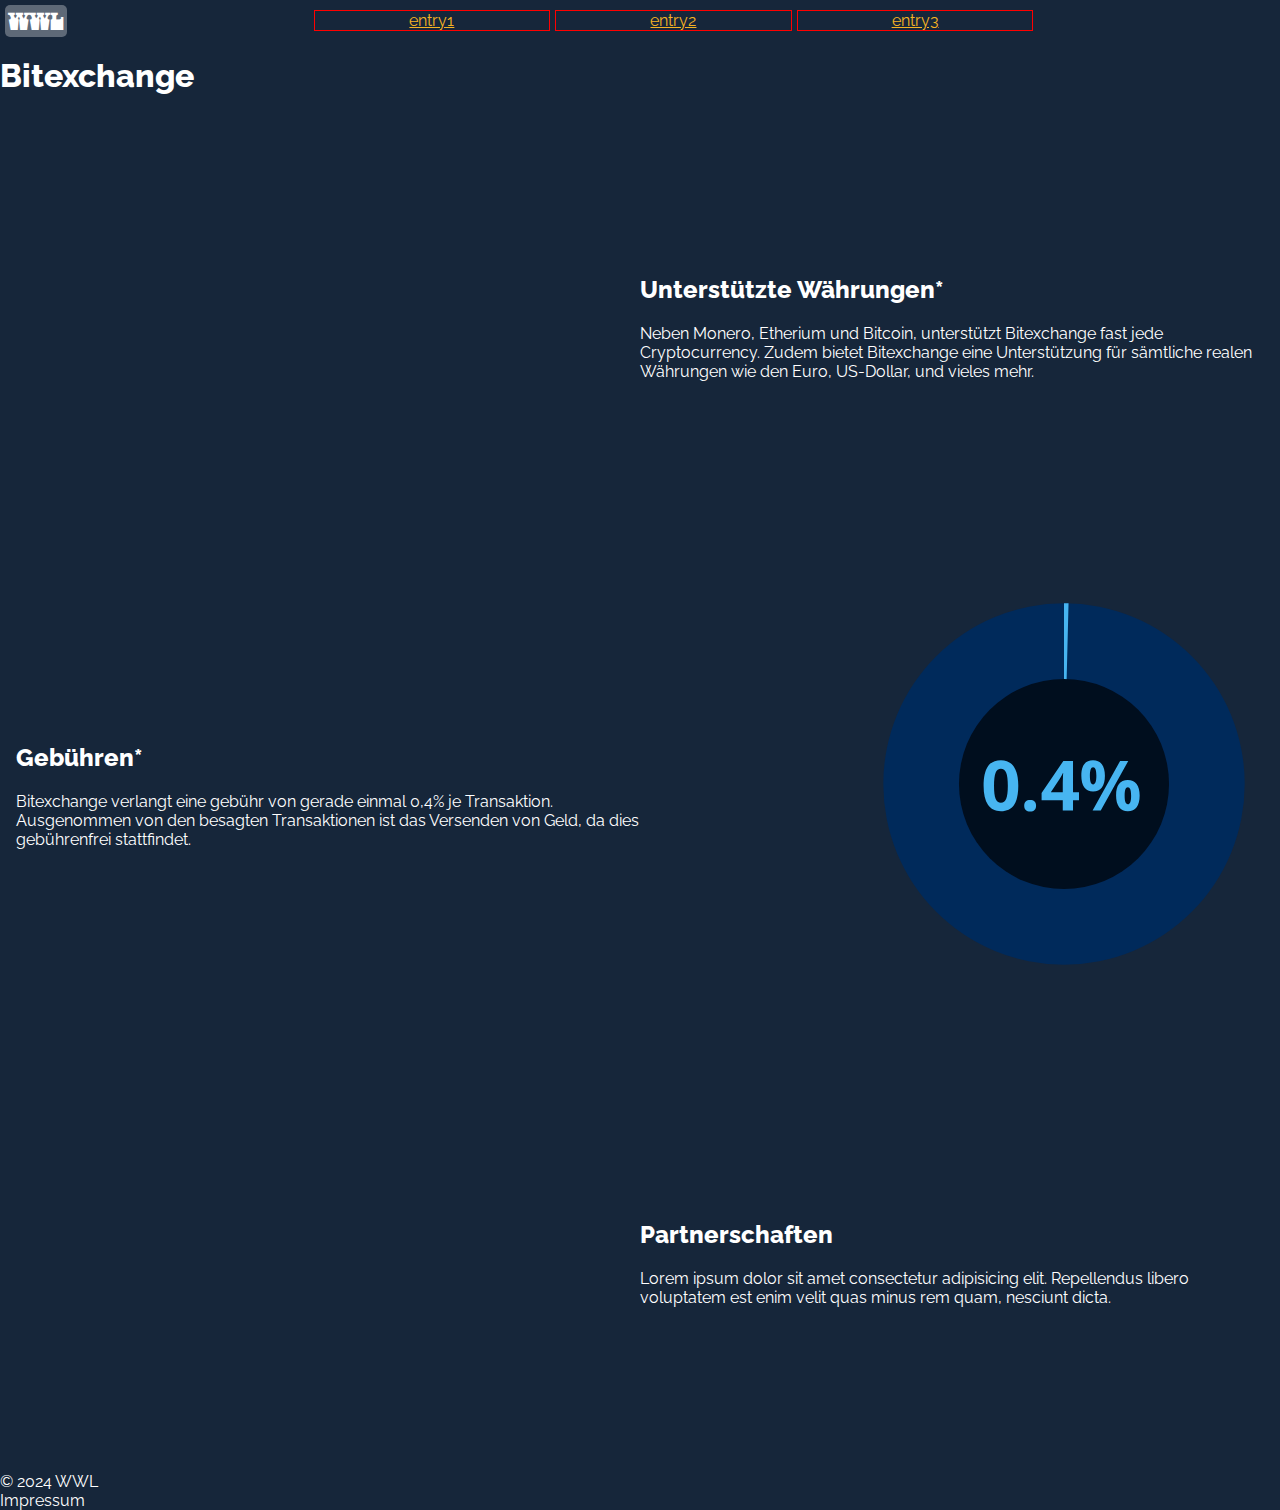
==== index.html @ 558c65ff "➕ add second paragraph" ====
<!DOCTYPE html>
<html lang="de">
    <head>
        <meta charset="UTF-8" />
        <meta name="viewport" content="width=device-width, initial-scale=1.0" />
        <title>WWL</title>
        <link rel="stylesheet" href="./styles/style.css" />
        <link rel="stylesheet" href="./styles/navgrid.css" />
        <link rel="stylesheet" href="./styles/maingrid.css" />
        <link rel="stylesheet" href="./styles/font.css" />
    </head>
    <body>
        <nav class="navContainer">
            <div class="logo">
                <span id="title">WWL</span>
            </div>
            <div class="space1"></div>
            <div class="headline1"><a href="#paragraph1">entry1</a></div>
            <div class="headline2"><a href="#paragraph2">entry2</a></div>
            <div class="headline3"><a href="#paragraph3">entry3</a></div>
            <div class="space2"></div>
        </nav>
        <main>
            <h1>Bitexchange</h1>
            <div class="mainContainer">
                <div id="paragraph1" class="paragraph1">
                    <div class="img1">
                        <img src="./img/crypto.svg" alt="" />
                    </div>
                    <div class="text1">
                        <h2>Unterst&uuml;tzte W&auml;hrungen*</h2>
                        <span>
                            Neben Monero, Etherium und Bitcoin, unterst&uuml;tzt
                            Bitexchange fast jede Cryptocurrency. Zudem bietet
                            Bitexchange eine Unterst&uuml;tzung f&uuml;r
                            s&auml;mtliche realen W&auml;hrungen wie den Euro,
                            US-Dollar, und vieles mehr.
                        </span>
                    </div>
                </div>
                <div id="paragraph2" class="paragraph2">
                    <div class="text2">
                        <h2>Geb&uuml;hren*</h2>
                        <span
                            >Bitexchange verlangt eine geb&uuml;hr von gerade
                            einmal 0,4% je Transaktion. Ausgenommen von den
                            besagten Transaktionen ist das Versenden von Geld,
                            da dies geb&uuml;hrenfrei stattfindet.</span
                        >
                    </div>
                    <div class="img2">
                        <img src="./img/percentage.svg" alt="" />
                    </div>
                </div>
                <div id="paragraph3" class="paragraph3">
                    <div class="img3">
                        <img src=" https://fakeimg.pl/550x400" alt="" />
                    </div>
                    <div class="text3">
                        <h2>Partnerschaften</h2>
                        <span
                            >Lorem ipsum dolor sit amet consectetur adipisicing
                            elit. Repellendus libero voluptatem est enim velit
                            quas minus rem quam, nesciunt dicta.</span
                        >
                    </div>
                </div>
            </div>
        </main>
        <footer>
            <div class="footerContainer">
                <div class="footerText">
                    <span>© 2024 WWL</span>
                </div>
                <div class="footerText">
                    <span>Impressum</span>
                </div>
            </div>
        </footer>
    </body>
</html>
---- styles/style.css ----
:root {
    --background-color: #16263a;
    --hovered-link-background-color: #ffffff40;
    --text-color: #ffffff;
    --accent-color: #f5b323;
}

body {
    background-color: var(--background-color);
    color: var(--text-color);
    inset: 0;
    margin: 0;
    font-size: 100%;
    font-family: "Raleway", sans-serif;
}

#title {
    font-family: "danfo", sans-serif;
    font-size: 1.5rem;
    background-color: #ffffff4f;
    padding: 0px 3px 1px 3px;
    border-radius: 5px;
}

.accent {
    color: var(--accent-color);
}

.mainContainer img {
    width: 400px;
}
.navContainer {
    margin: 5px;
}

.headline1 {
    border: solid 1px red;
    display: block;
}
.headline1 a {
    color: var(--accent-color);
    display: block;
}
.headline1 a:hover {
    background-color: var(--hovered-link-background-color);
    display: block;
}

.headline2 {
    border: solid 1px red;
    display: block;
}
.headline2 a {
    color: var(--accent-color);
    display: block;
}
.headline2 a:hover {
    background-color: var(--hovered-link-background-color);
    display: block;
}

.headline3 {
    border: solid 1px red;
    display: block;
}
.headline3 a {
    color: var(--accent-color);
    display: block;
}
.headline3 a:hover {
    background-color: var(--hovered-link-background-color);
    display: block;
}
---- styles/navgrid.css ----
.navContainer {
    display: grid;
    grid-template-columns: min-content 1fr 1fr 1fr 1fr 1fr;
    grid-template-rows: 1fr;
    gap: 0px 5px;
    grid-auto-flow: row;
    grid-template-areas: "logo space1 headline1 headline2 headline3 space2";
    align-items: center;
    text-align: center;
}

.logo {
    grid-area: logo;
}

.space1 {
    grid-area: space1;
}

.headline1 {
    grid-area: headline1;
}

.headline2 {
    grid-area: headline2;
}

.headline3 {
    grid-area: headline3;
}

.space2 {
    grid-area: space2;
}
---- styles/maingrid.css ----
.mainContainer {
    display: grid;
    grid-template-columns: 1fr;
    grid-template-rows: 1fr 1fr 1fr;
    grid-auto-columns: 1fr;
    gap: 4rem 0px;
    grid-auto-flow: row;
    grid-template-areas:
        "paragraph1"
        "paragraph2"
        "paragraph3";
    margin: 1rem;
}

.paragraph1 {
    display: grid;
    grid-template-columns: 1fr 1fr;
    grid-template-rows: 1fr;
    gap: 0px 0px;
    grid-auto-flow: row;
    grid-template-areas: "img1 text1";
    grid-area: paragraph1;
    align-items: center;
}

.img1 {
    grid-area: img1;
}

.text1 {
    grid-area: text1;
}

.paragraph2 {
    display: grid;
    grid-template-columns: 1fr 1fr;
    grid-template-rows: 1fr;
    gap: 0px 0px;
    grid-auto-flow: row;
    grid-template-areas: "text2 img2";
    grid-area: paragraph2;
    align-items: center;
}

.text2 {
    grid-area: text2;
}

.img2 {
    grid-area: img2;
    justify-self: end;
}

.paragraph3 {
    display: grid;
    grid-template-columns: 1fr 1fr;
    grid-template-rows: 1fr;
    gap: 0px 0px;
    grid-auto-flow: row;
    grid-template-areas: "img3 text3";
    grid-area: paragraph3;
    align-items: center;
}

.img3 {
    grid-area: img3;
}

.text3 {
    grid-area: text3;
}
---- styles/font.css ----
/* raleway-200 - latin */
@font-face {
    font-display: swap; /* Check https://developer.mozilla.org/en-US/docs/Web/CSS/@font-face/font-display for other options. */
    font-family: 'Raleway';
    font-style: normal;
    font-weight: 200;
    src: url('../fonts/raleway-v34-latin-200.woff2') format('woff2'); /* Chrome 36+, Opera 23+, Firefox 39+, Safari 12+, iOS 10+ */
  }
  
  /* raleway-regular - latin */
  @font-face {
    font-display: swap; /* Check https://developer.mozilla.org/en-US/docs/Web/CSS/@font-face/font-display for other options. */
    font-family: 'Raleway';
    font-style: normal;
    font-weight: 400;
    src: url('../fonts/raleway-v34-latin-regular.woff2') format('woff2'); /* Chrome 36+, Opera 23+, Firefox 39+, Safari 12+, iOS 10+ */
  }
  
  /* raleway-600 - latin */
  @font-face {
    font-display: swap; /* Check https://developer.mozilla.org/en-US/docs/Web/CSS/@font-face/font-display for other options. */
    font-family: 'Raleway';
    font-style: normal;
    font-weight: 600;
    src: url('../fonts/raleway-v34-latin-600.woff2') format('woff2'); /* Chrome 36+, Opera 23+, Firefox 39+, Safari 12+, iOS 10+ */
  }
  
  /* raleway-800 - latin */
  @font-face {
    font-display: swap; /* Check https://developer.mozilla.org/en-US/docs/Web/CSS/@font-face/font-display for other options. */
    font-family: 'Raleway';
    font-style: normal;
    font-weight: 800;
    src: url('../fonts/raleway-v34-latin-800.woff2') format('woff2'); /* Chrome 36+, Opera 23+, Firefox 39+, Safari 12+, iOS 10+ */
  }
  
  /* bebas-neue-regular - latin */
@font-face {
  font-display: swap; /* Check https://developer.mozilla.org/en-US/docs/Web/CSS/@font-face/font-display for other options. */
  font-family: 'Bebas Neue';
  font-style: normal;
  font-weight: 400;
  src: url('../fonts/bebas-neue-v14-latin-regular.woff2') format('woff2'); /* Chrome 36+, Opera 23+, Firefox 39+, Safari 12+, iOS 10+ */
}

/* danfo-regular - latin */
@font-face {
  font-display: swap; /* Check https://developer.mozilla.org/en-US/docs/Web/CSS/@font-face/font-display for other options. */
  font-family: 'Danfo';
  font-style: normal;
  font-weight: 400;
  src: url('../fonts/danfo-v2-latin-regular.woff2') format('woff2'); /* Chrome 36+, Opera 23+, Firefox 39+, Safari 12+, iOS 10+ */
}
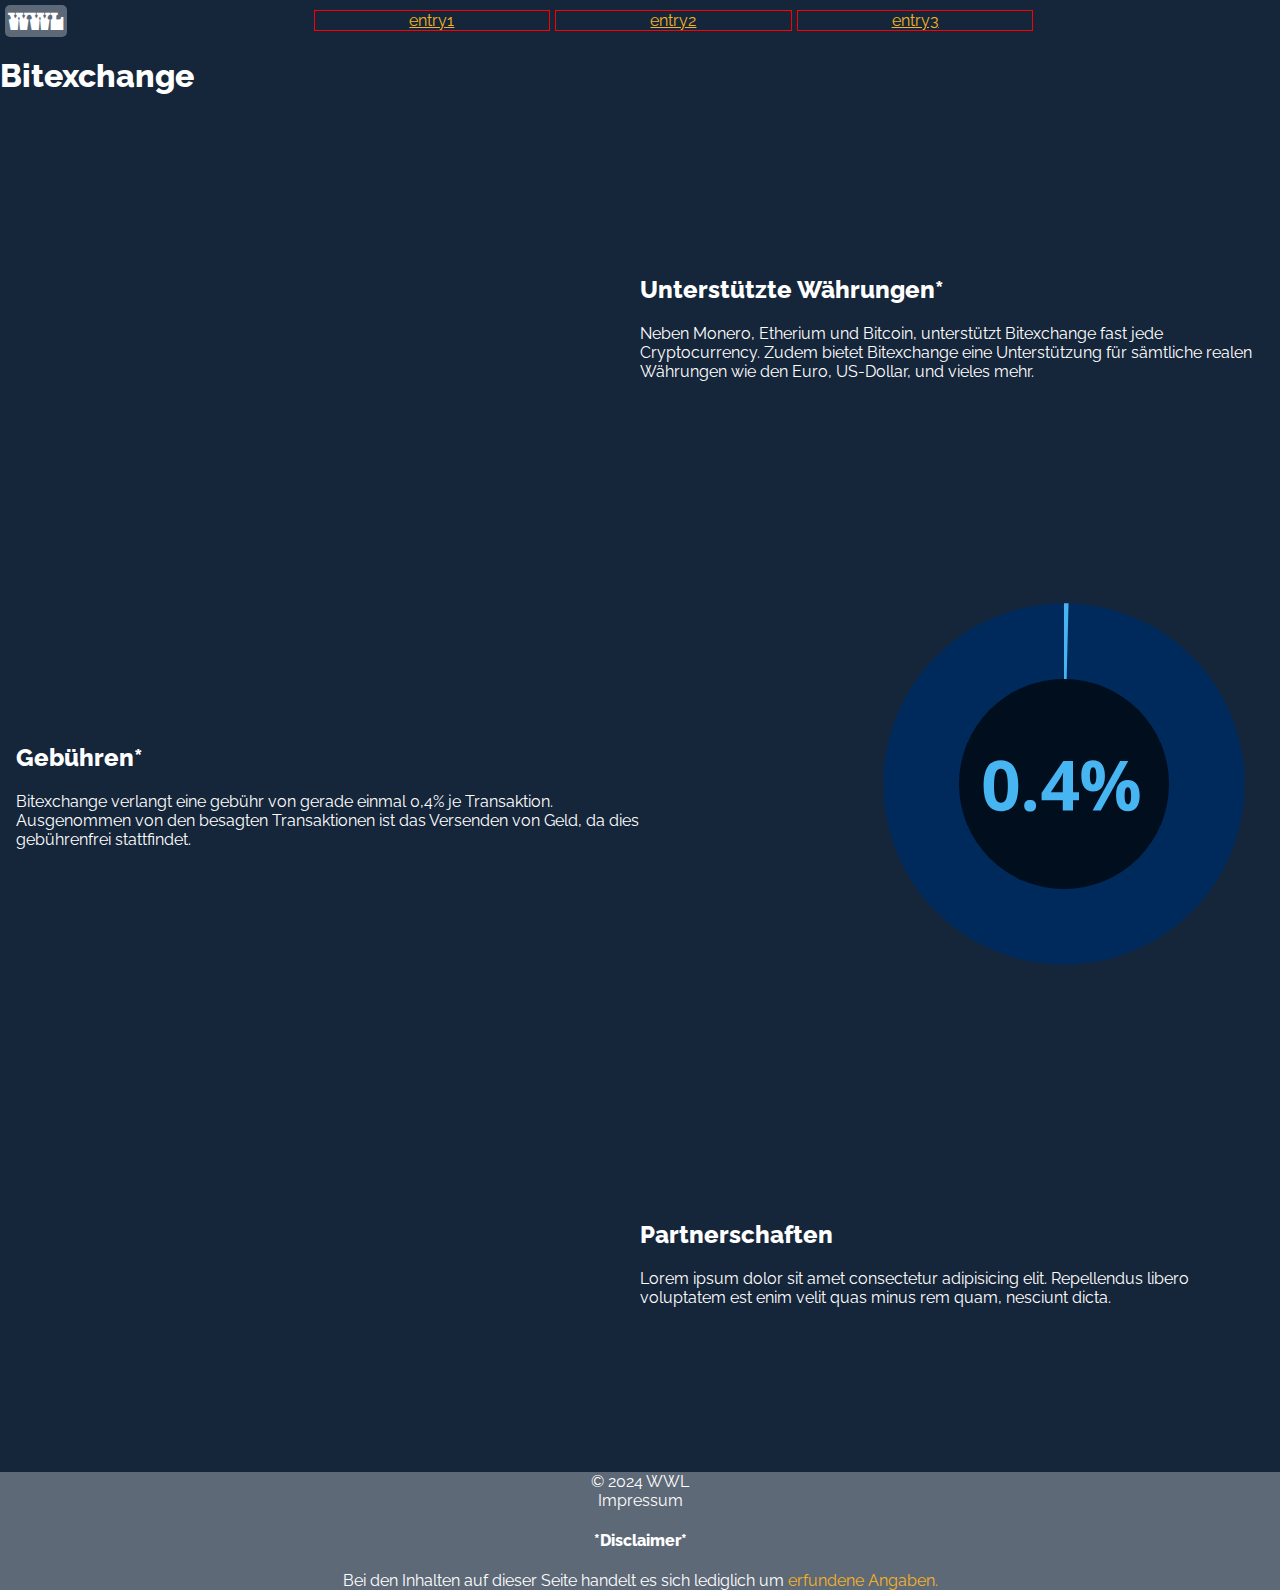
==== commit 36352b45: "➕ add footer with disclaimer" ====
--- a/index.html
+++ b/index.html
@@ -69,11 +69,23 @@
         </main>
         <footer>
             <div class="footerContainer">
+                <div class="footerspace1"></div>
+                <div class="footerspace2"></div>
+                <div class="legal">
                 <div class="footerText">
                     <span>© 2024 WWL</span>
                 </div>
                 <div class="footerText">
                     <span>Impressum</span>
+                    </div>
+                </div>
+                <div class="disclaimer">
+                    <h4>*Disclaimer*</h4>
+                    <span
+                        >Bei den Inhalten auf dieser Seite handelt es sich
+                        lediglich um
+                    </span>
+                    <span class="accent"> erfundene Angaben. </span>
                 </div>
             </div>
         </footer>
--- a/styles/style.css
+++ b/styles/style.css
@@ -71,3 +71,8 @@
     background-color: var(--hovered-link-background-color);
     display: block;
 }
+
+footer {
+    background-color: #ffffff4f;
+    text-align: center;
+}
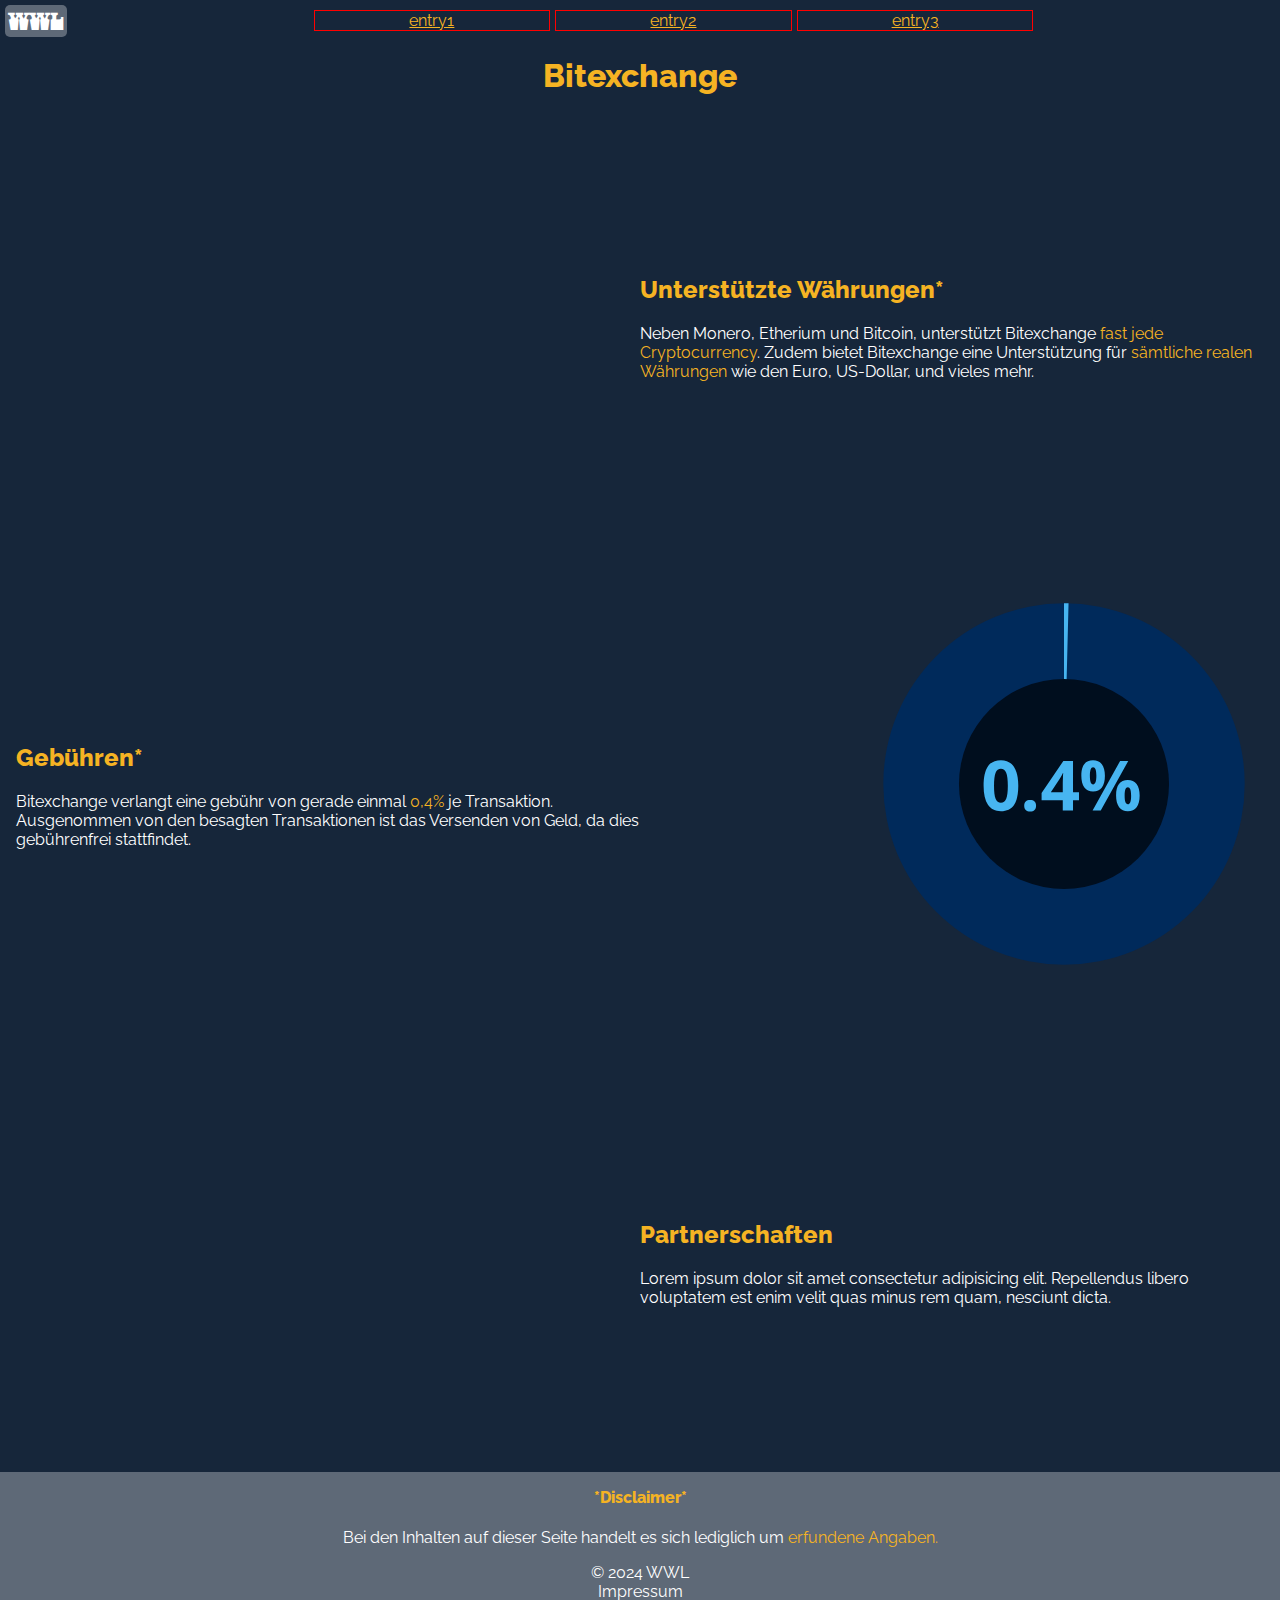
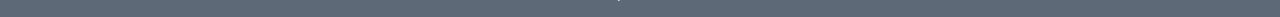
==== commit b7bcc8c9: "🎨 improve footer structure" ====
--- a/index.html
+++ b/index.html
@@ -31,10 +31,14 @@
                         <h2>Unterst&uuml;tzte W&auml;hrungen*</h2>
                         <span>
                             Neben Monero, Etherium und Bitcoin, unterst&uuml;tzt
-                            Bitexchange fast jede Cryptocurrency. Zudem bietet
-                            Bitexchange eine Unterst&uuml;tzung f&uuml;r
-                            s&auml;mtliche realen W&auml;hrungen wie den Euro,
-                            US-Dollar, und vieles mehr.
+                            Bitexchange
+                            <span class="accent"> fast jede Cryptocurrency</span
+                            >. Zudem bietet Bitexchange eine Unterst&uuml;tzung
+                            f&uuml;r
+                            <span class="accent">
+                                s&auml;mtliche realen W&auml;hrungen
+                            </span>
+                            wie den Euro, US-Dollar, und vieles mehr.
                         </span>
                     </div>
                 </div>
@@ -43,9 +47,10 @@
                         <h2>Geb&uuml;hren*</h2>
                         <span
                             >Bitexchange verlangt eine geb&uuml;hr von gerade
-                            einmal 0,4% je Transaktion. Ausgenommen von den
-                            besagten Transaktionen ist das Versenden von Geld,
-                            da dies geb&uuml;hrenfrei stattfindet.</span
+                            einmal <span class="accent">0,4% </span> je
+                            Transaktion. Ausgenommen von den besagten
+                            Transaktionen ist das Versenden von Geld, da dies
+                            geb&uuml;hrenfrei stattfindet.</span
                         >
                     </div>
                     <div class="img2">
@@ -71,14 +76,6 @@
             <div class="footerContainer">
                 <div class="footerspace1"></div>
                 <div class="footerspace2"></div>
-                <div class="legal">
-                <div class="footerText">
-                    <span>© 2024 WWL</span>
-                </div>
-                <div class="footerText">
-                    <span>Impressum</span>
-                    </div>
-                </div>
                 <div class="disclaimer">
                     <h4>*Disclaimer*</h4>
                     <span
@@ -87,6 +84,14 @@
                     </span>
                     <span class="accent"> erfundene Angaben. </span>
                 </div>
+                <div class="legal">
+                    <div class="footerText">
+                        <span>© 2024 WWL</span>
+                    </div>
+                    <div class="footerText">
+                        <span>Impressum</span>
+                    </div>
+                </div>
             </div>
         </footer>
     </body>
--- a/styles/style.css
+++ b/styles/style.css
@@ -12,6 +12,15 @@
     margin: 0;
     font-size: 100%;
     font-family: "Raleway", sans-serif;
+}
+
+h1,
+h2,
+h3,
+h4,
+h5,
+h6 {
+    color: var(--accent-color);
 }
 
 #title {
@@ -31,6 +40,10 @@
 }
 .navContainer {
     margin: 5px;
+}
+
+main h1 {
+    text-align: center;
 }
 
 .headline1 {
@@ -75,4 +88,16 @@
 footer {
     background-color: #ffffff4f;
     text-align: center;
+    padding-bottom: 1rem;
 }
+
+.legal {
+    padding-top: 1rem;
+}
+
+.disclaimer {
+    padding-top: 1rem;
+}
+.disclaimer h4 {
+    margin-top: 0;
+}
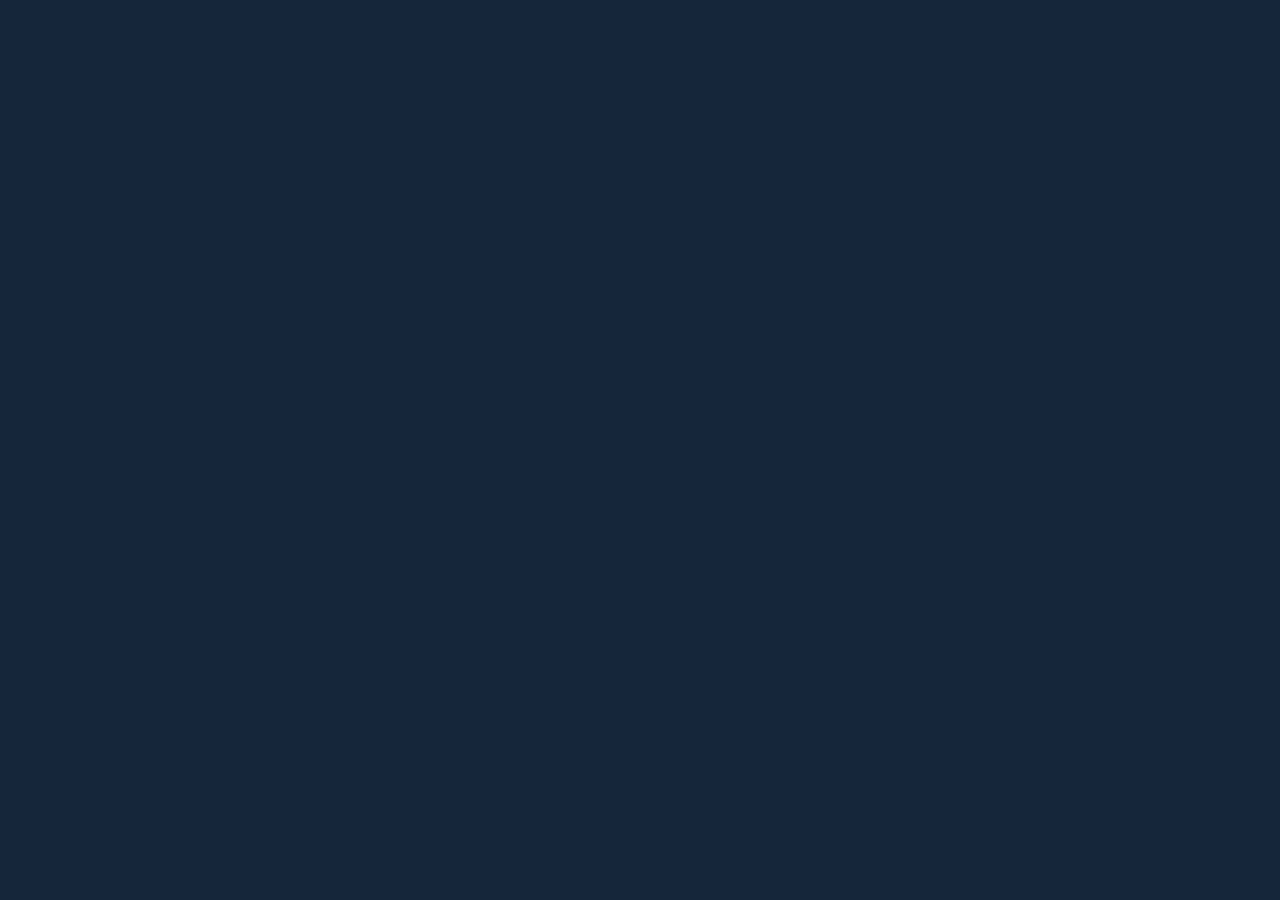
==== commit e31ac7ac: "🚀 💩 add empty index page" ====
--- a/index.html
+++ b/index.html
@@ -5,94 +5,7 @@
         <meta name="viewport" content="width=device-width, initial-scale=1.0" />
         <title>WWL</title>
         <link rel="stylesheet" href="./styles/style.css" />
-        <link rel="stylesheet" href="./styles/navgrid.css" />
-        <link rel="stylesheet" href="./styles/maingrid.css" />
-        <link rel="stylesheet" href="./styles/font.css" />
+        <link rel="stylesheet" href="../styles/font.css" />
     </head>
-    <body>
-        <nav class="navContainer">
-            <div class="logo">
-                <span id="title">WWL</span>
-            </div>
-            <div class="space1"></div>
-            <div class="headline1"><a href="#paragraph1">entry1</a></div>
-            <div class="headline2"><a href="#paragraph2">entry2</a></div>
-            <div class="headline3"><a href="#paragraph3">entry3</a></div>
-            <div class="space2"></div>
-        </nav>
-        <main>
-            <h1>Bitexchange</h1>
-            <div class="mainContainer">
-                <div id="paragraph1" class="paragraph1">
-                    <div class="img1">
-                        <img src="./img/crypto.svg" alt="" />
-                    </div>
-                    <div class="text1">
-                        <h2>Unterst&uuml;tzte W&auml;hrungen*</h2>
-                        <span>
-                            Neben Monero, Etherium und Bitcoin, unterst&uuml;tzt
-                            Bitexchange
-                            <span class="accent"> fast jede Cryptocurrency</span
-                            >. Zudem bietet Bitexchange eine Unterst&uuml;tzung
-                            f&uuml;r
-                            <span class="accent">
-                                s&auml;mtliche realen W&auml;hrungen
-                            </span>
-                            wie den Euro, US-Dollar, und vieles mehr.
-                        </span>
-                    </div>
-                </div>
-                <div id="paragraph2" class="paragraph2">
-                    <div class="text2">
-                        <h2>Geb&uuml;hren*</h2>
-                        <span
-                            >Bitexchange verlangt eine geb&uuml;hr von gerade
-                            einmal <span class="accent">0,4% </span> je
-                            Transaktion. Ausgenommen von den besagten
-                            Transaktionen ist das Versenden von Geld, da dies
-                            geb&uuml;hrenfrei stattfindet.</span
-                        >
-                    </div>
-                    <div class="img2">
-                        <img src="./img/percentage.svg" alt="" />
-                    </div>
-                </div>
-                <div id="paragraph3" class="paragraph3">
-                    <div class="img3">
-                        <img src=" https://fakeimg.pl/550x400" alt="" />
-                    </div>
-                    <div class="text3">
-                        <h2>Partnerschaften</h2>
-                        <span
-                            >Lorem ipsum dolor sit amet consectetur adipisicing
-                            elit. Repellendus libero voluptatem est enim velit
-                            quas minus rem quam, nesciunt dicta.</span
-                        >
-                    </div>
-                </div>
-            </div>
-        </main>
-        <footer>
-            <div class="footerContainer">
-                <div class="footerspace1"></div>
-                <div class="footerspace2"></div>
-                <div class="disclaimer">
-                    <h4>*Disclaimer*</h4>
-                    <span
-                        >Bei den Inhalten auf dieser Seite handelt es sich
-                        lediglich um
-                    </span>
-                    <span class="accent"> erfundene Angaben. </span>
-                </div>
-                <div class="legal">
-                    <div class="footerText">
-                        <span>© 2024 WWL</span>
-                    </div>
-                    <div class="footerText">
-                        <span>Impressum</span>
-                    </div>
-                </div>
-            </div>
-        </footer>
-    </body>
+    <body></body>
 </html>
--- a/styles/style.css
+++ b/styles/style.css
@@ -29,6 +29,8 @@
     background-color: #ffffff4f;
     padding: 0px 3px 1px 3px;
     border-radius: 5px;
+    text-decoration: none;
+    color: var(--text-color);
 }
 
 .accent {
@@ -47,12 +49,14 @@
 }
 
 .headline1 {
-    border: solid 1px red;
+    border: solid 1px var(--accent-color);
     display: block;
 }
 .headline1 a {
     color: var(--accent-color);
+    background-color: #ffffff20;
     display: block;
+    padding: 3px 0px 3px 0px;
 }
 .headline1 a:hover {
     background-color: var(--hovered-link-background-color);
@@ -60,12 +64,14 @@
 }
 
 .headline2 {
-    border: solid 1px red;
+    border: solid 1px var(--accent-color);
     display: block;
 }
 .headline2 a {
     color: var(--accent-color);
+    background-color: #ffffff20;
     display: block;
+    padding: 3px 0px 3px 0px;
 }
 .headline2 a:hover {
     background-color: var(--hovered-link-background-color);
@@ -73,12 +79,14 @@
 }
 
 .headline3 {
-    border: solid 1px red;
+    border: solid 1px var(--accent-color);
     display: block;
 }
 .headline3 a {
     color: var(--accent-color);
+    background-color: #ffffff20;
     display: block;
+    padding: 3px 0px 3px 0px;
 }
 .headline3 a:hover {
     background-color: var(--hovered-link-background-color);
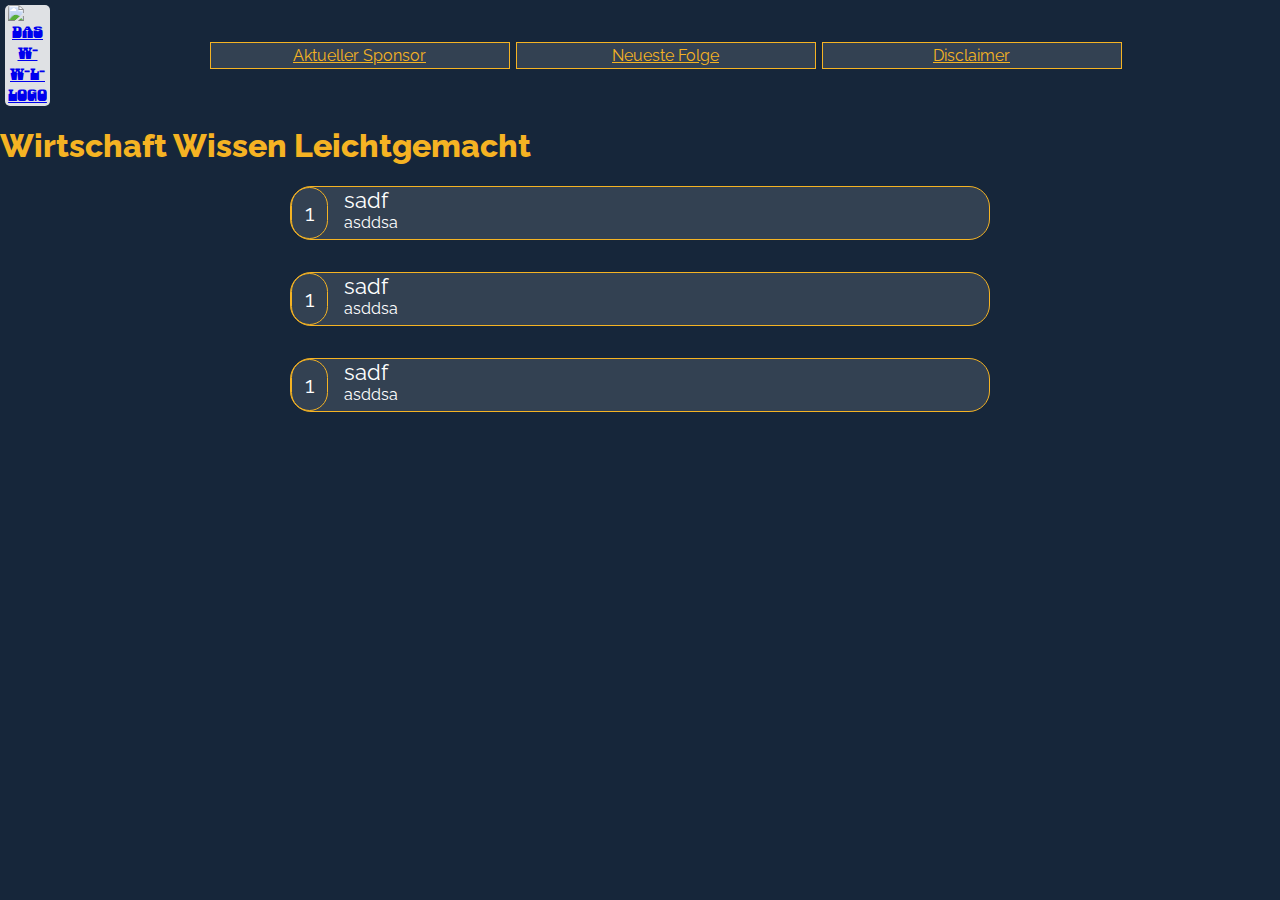
==== commit 0aa1db01: "💩 ✨ add index page concept" ====
--- a/index.html
+++ b/index.html
@@ -4,8 +4,65 @@
         <meta charset="UTF-8" />
         <meta name="viewport" content="width=device-width, initial-scale=1.0" />
         <title>WWL</title>
-        <link rel="stylesheet" href="./styles/style.css" />
-        <link rel="stylesheet" href="../styles/font.css" />
+        <link rel="stylesheet" href="./styles/main.css" />
+        <link rel="stylesheet" href="./styles/font.css" />
+        <link rel="stylesheet" href="./styles/index/navgrid.css" />
+        <link rel="stylesheet" href="./styles/index/style.css" />
+        <link rel="stylesheet" href="./styles/index/maingrid.css" />
     </head>
-    <body></body>
+    <body>
+        <nav>
+            <div class="navContainer">
+                <div class="logo">
+                    <a href="../index.html"
+                        ><img
+                            id="logo"
+                            src="../img/WWL-logo.webp"
+                            alt="Das W-W-L-Logo"
+                    /></a>
+                </div>
+                <div class="space1"></div>
+                <div class="headline1">
+                    <a href="./pages/sponsor.html">Aktueller Sponsor</a>
+                </div>
+                <div class="headline2">
+                    <a href="#newestEpisode">Neueste Folge</a>
+                </div>
+                <div class="headline3">
+                    <a href="./pages/disclaimer.html">Disclaimer</a>
+                </div>
+                <div class="space2"></div>
+            </div>
+        </nav>
+        <main>
+            <h1>Wirtschaft Wissen Leichtgemacht</h1>
+            <div class="mainContainer">
+                <div class="mainSpace1"></div>
+                <div class="episode">
+                    <div class="episodeNum">1</div>
+                    <div class="episodeTitle">sadf</div>
+                    <div class="description">asddsa</div>
+                </div>
+                <div class="mainSpace2"></div>
+            </div>
+            <div class="mainContainer">
+                <div class="mainSpace1"></div>
+                <div class="episode">
+                    <div class="episodeNum">1</div>
+                    <div class="episodeTitle">sadf</div>
+                    <div class="description">asddsa</div>
+                </div>
+                <div class="mainSpace2"></div>
+            </div>
+            <div class="mainContainer">
+                <div class="mainSpace1"></div>
+                <div class="episode">
+                    <div class="episodeNum">1</div>
+                    <div class="episodeTitle">sadf</div>
+                    <div class="description">asddsa</div>
+                </div>
+                <div class="mainSpace2"></div>
+            </div>
+        </main>
+    </body>
 </html>
--- a/styles/main.css
+++ b/styles/main.css
@@ -0,0 +1,29 @@
+:root {
+    --background-color: #16263a;
+    --hovered-link-background-color: #ffffff40;
+    --text-color: #ffffff;
+    --accent-color: #f5b323;
+    --episode-background-color: #ffffff20;
+}
+
+.accent {
+    color: var(--accent-color);
+}
+
+body {
+    background-color: var(--background-color);
+    color: var(--text-color);
+    inset: 0;
+    margin: 0;
+    font-size: 100%;
+    font-family: "Raleway", sans-serif;
+}
+
+h1,
+h2,
+h3,
+h4,
+h5,
+h6 {
+    color: var(--accent-color);
+}
--- a/styles/index/navgrid.css
+++ b/styles/index/navgrid.css
@@ -0,0 +1,39 @@
+.navContainer {
+    display: grid;
+    grid-template-columns:
+        min-content 1fr minmax(100px, 300px) minmax(100px, 300px) minmax(
+            100px,
+            300px
+        )
+        1fr;
+    grid-template-rows: 1fr;
+    gap: 0px 6px;
+    grid-auto-flow: row;
+    grid-template-areas: "logo space1 headline1 headline2 headline3 space2";
+    align-items: center;
+    text-align: center;
+}
+
+.logo {
+    grid-area: logo;
+}
+
+.space1 {
+    grid-area: space1;
+}
+
+.headline1 {
+    grid-area: headline1;
+}
+
+.headline2 {
+    grid-area: headline2;
+}
+
+.headline3 {
+    grid-area: headline3;
+}
+
+.space2 {
+    grid-area: space2;
+}
--- a/styles/index/style.css
+++ b/styles/index/style.css
@@ -0,0 +1,88 @@
+/* nav start*/
+
+.navContainer {
+    margin: 5px;
+}
+
+#logo {
+    font-family: "danfo", sans-serif;
+    width: 1.5rem;
+    background-color: #ffffffdc;
+    padding: 0px 3px 1px 3px;
+    border-radius: 5px;
+}
+
+.headline1 {
+    border: solid 1px var(--accent-color);
+    display: block;
+}
+.headline1 a {
+    color: var(--accent-color);
+    background-color: #ffffff20;
+    display: block;
+    padding: 3px 0px 3px 0px;
+}
+.headline1 a:hover {
+    background-color: var(--hovered-link-background-color);
+    display: block;
+}
+
+.headline2 {
+    border: solid 1px var(--accent-color);
+    display: block;
+}
+.headline2 a {
+    color: var(--accent-color);
+    background-color: #ffffff20;
+    display: block;
+    padding: 3px 0px 3px 0px;
+}
+.headline2 a:hover {
+    background-color: var(--hovered-link-background-color);
+    display: block;
+}
+
+.headline3 {
+    border: solid 1px var(--accent-color);
+    display: block;
+}
+.headline3 a {
+    color: var(--accent-color);
+    background-color: #ffffff20;
+    display: block;
+    padding: 3px 0px 3px 0px;
+}
+.headline3 a:hover {
+    background-color: var(--hovered-link-background-color);
+    display: block;
+}
+
+/* nav end */
+/* ----------------------------------------------------------------------------------------------------------------------------------------------------------------------------------------------- */
+/* main start */
+.mainContainer {
+}
+
+.episode {
+    background-color: var(--episode-background-color);
+    border-radius: 21px;
+    border: 1px solid var(--accent-color);
+}
+
+.episodeNum {
+    font-size: 22px;
+    border: 1px solid var(--accent-color);
+    padding: 0px 13px;
+    border-radius: 20px;
+}
+
+.episodeTitle {
+    font-size: 22px;
+}
+
+.description {
+}
+
+/* main end */
+/* ----------------------------------------------------------------------------------------------------------------------------------------------------------------------------------------------- */
+/* footer start */
--- a/styles/index/maingrid.css
+++ b/styles/index/maingrid.css
@@ -0,0 +1,44 @@
+.mainContainer {
+    display: grid;
+    grid-template-columns: 0.5fr minmax(700px, 1fr) 0.5fr;
+    grid-template-rows: 1fr;
+    grid-auto-columns: 1fr;
+    grid-auto-rows: 1fr;
+    gap: 0px 0px;
+    grid-auto-flow: row;
+    grid-template-areas: "mainSpace1 episode mainSpace2";
+    margin-bottom: 2rem;
+}
+
+.mainSpace1 {
+    grid-area: mainSpace1;
+}
+
+.episode {
+    display: grid;
+    grid-template-columns: min-content 1fr;
+    grid-template-rows: 1fr 1fr;
+    gap: 0px 1rem;
+    grid-auto-flow: row;
+    grid-template-areas:
+        "episodeNum episodeTitle"
+        "episodeNum description";
+    grid-area: episode;
+}
+
+.episodeNum {
+    grid-area: episodeNum;
+    align-content: center;
+}
+
+.episodeTitle {
+    grid-area: episodeTitle;
+}
+
+.description {
+    grid-area: description;
+}
+
+.mainSpace2 {
+    grid-area: mainSpace2;
+}
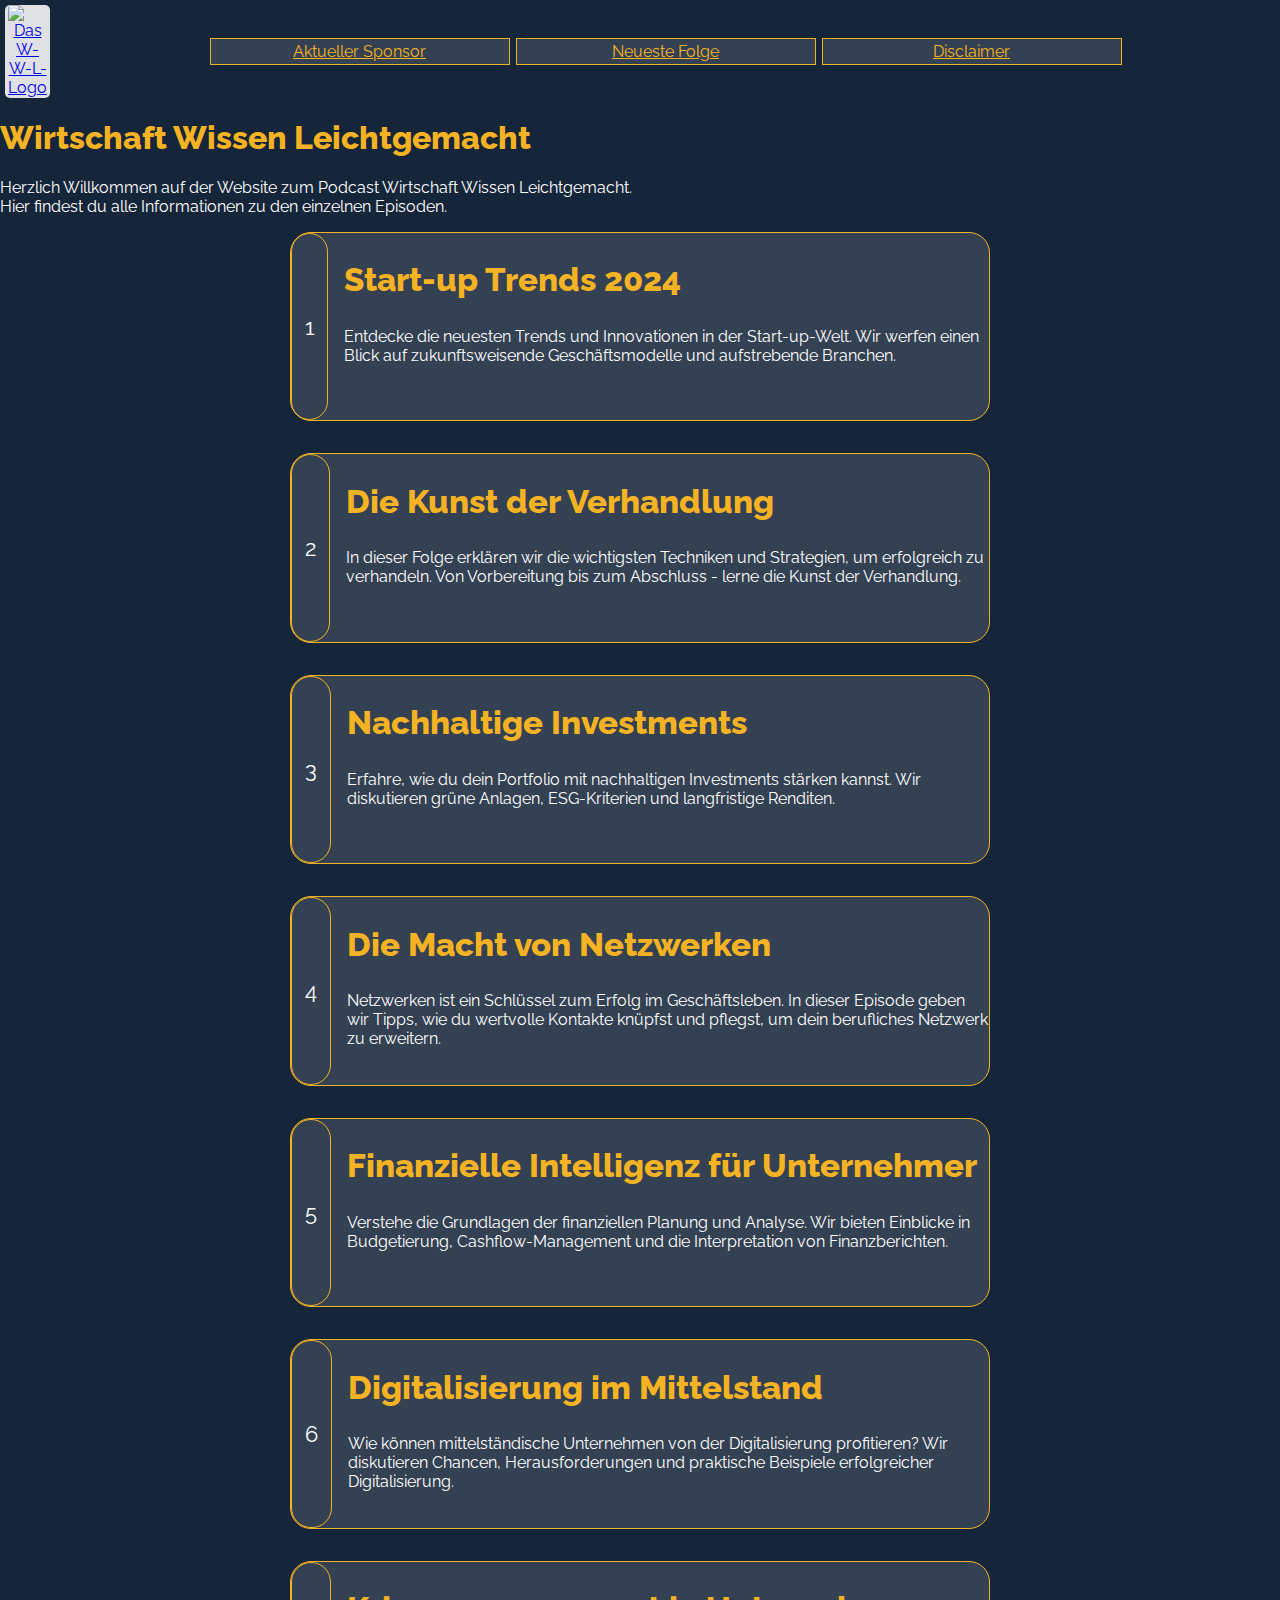
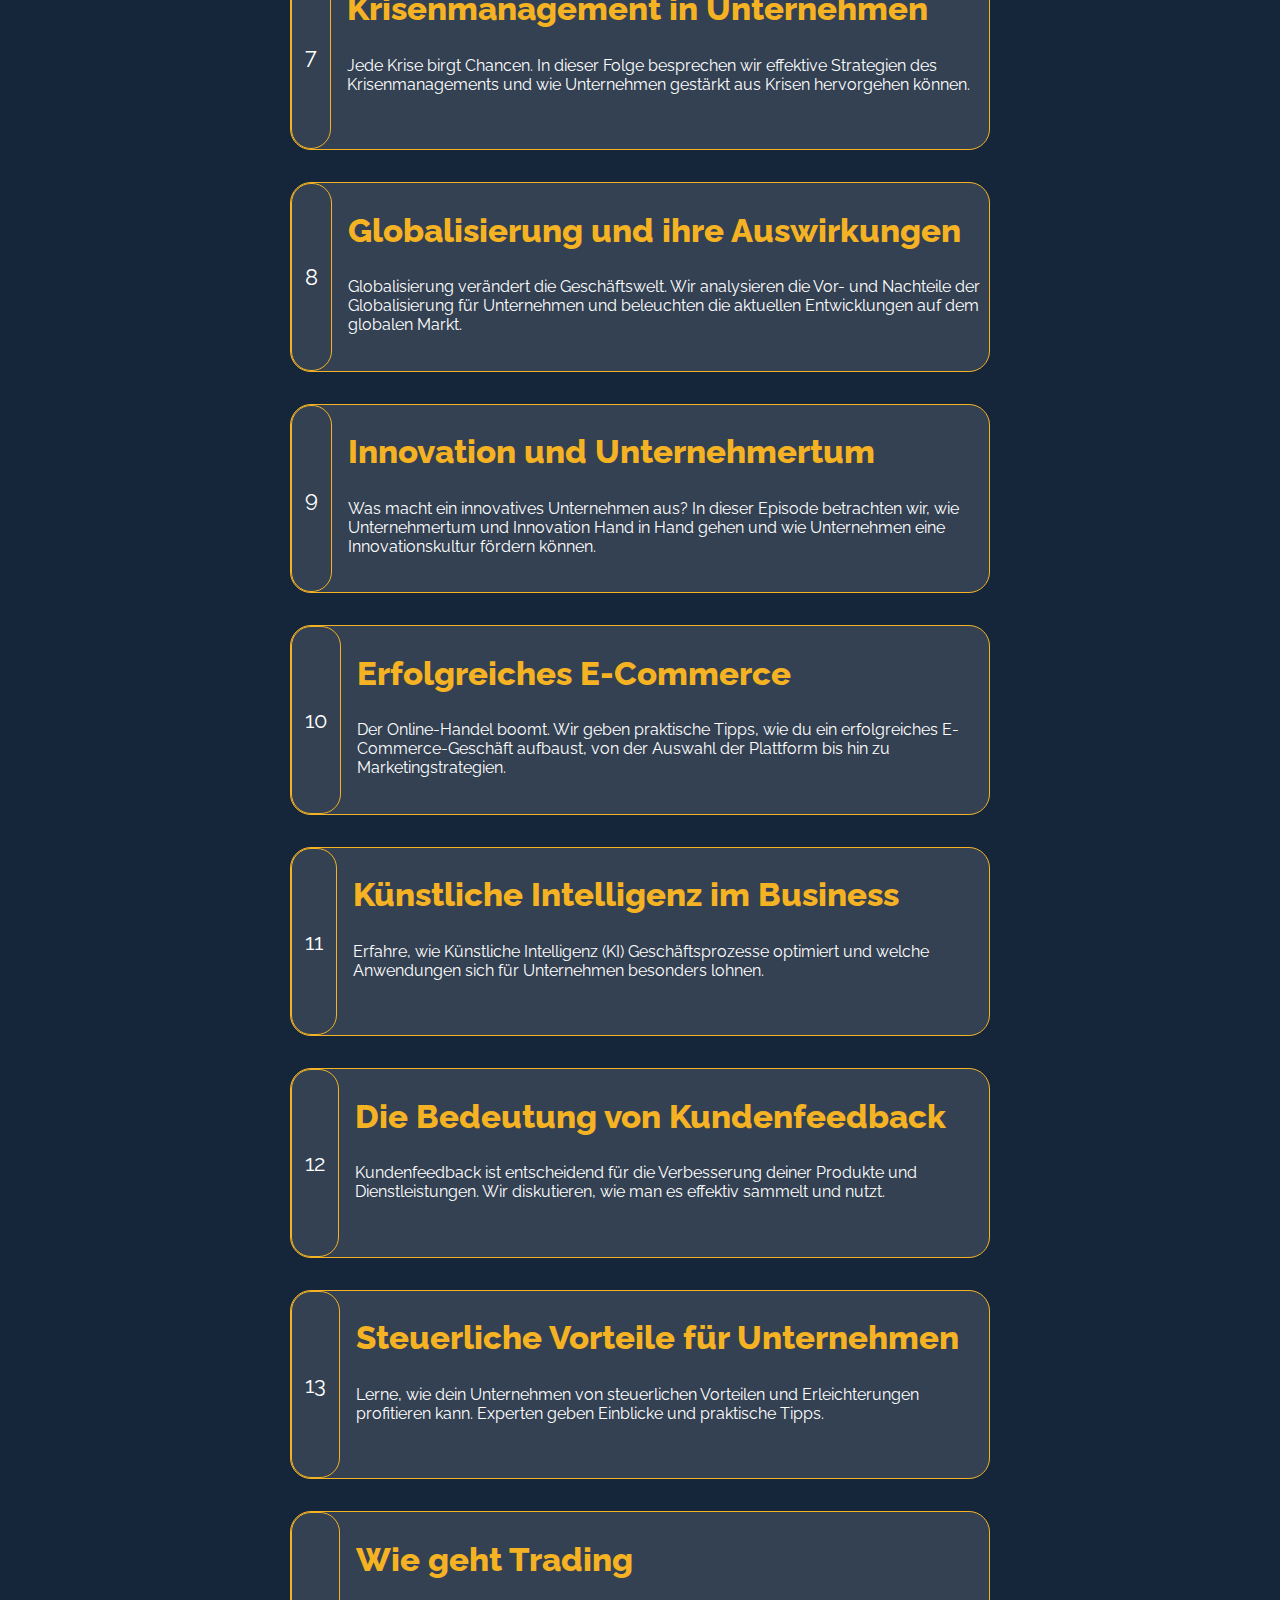
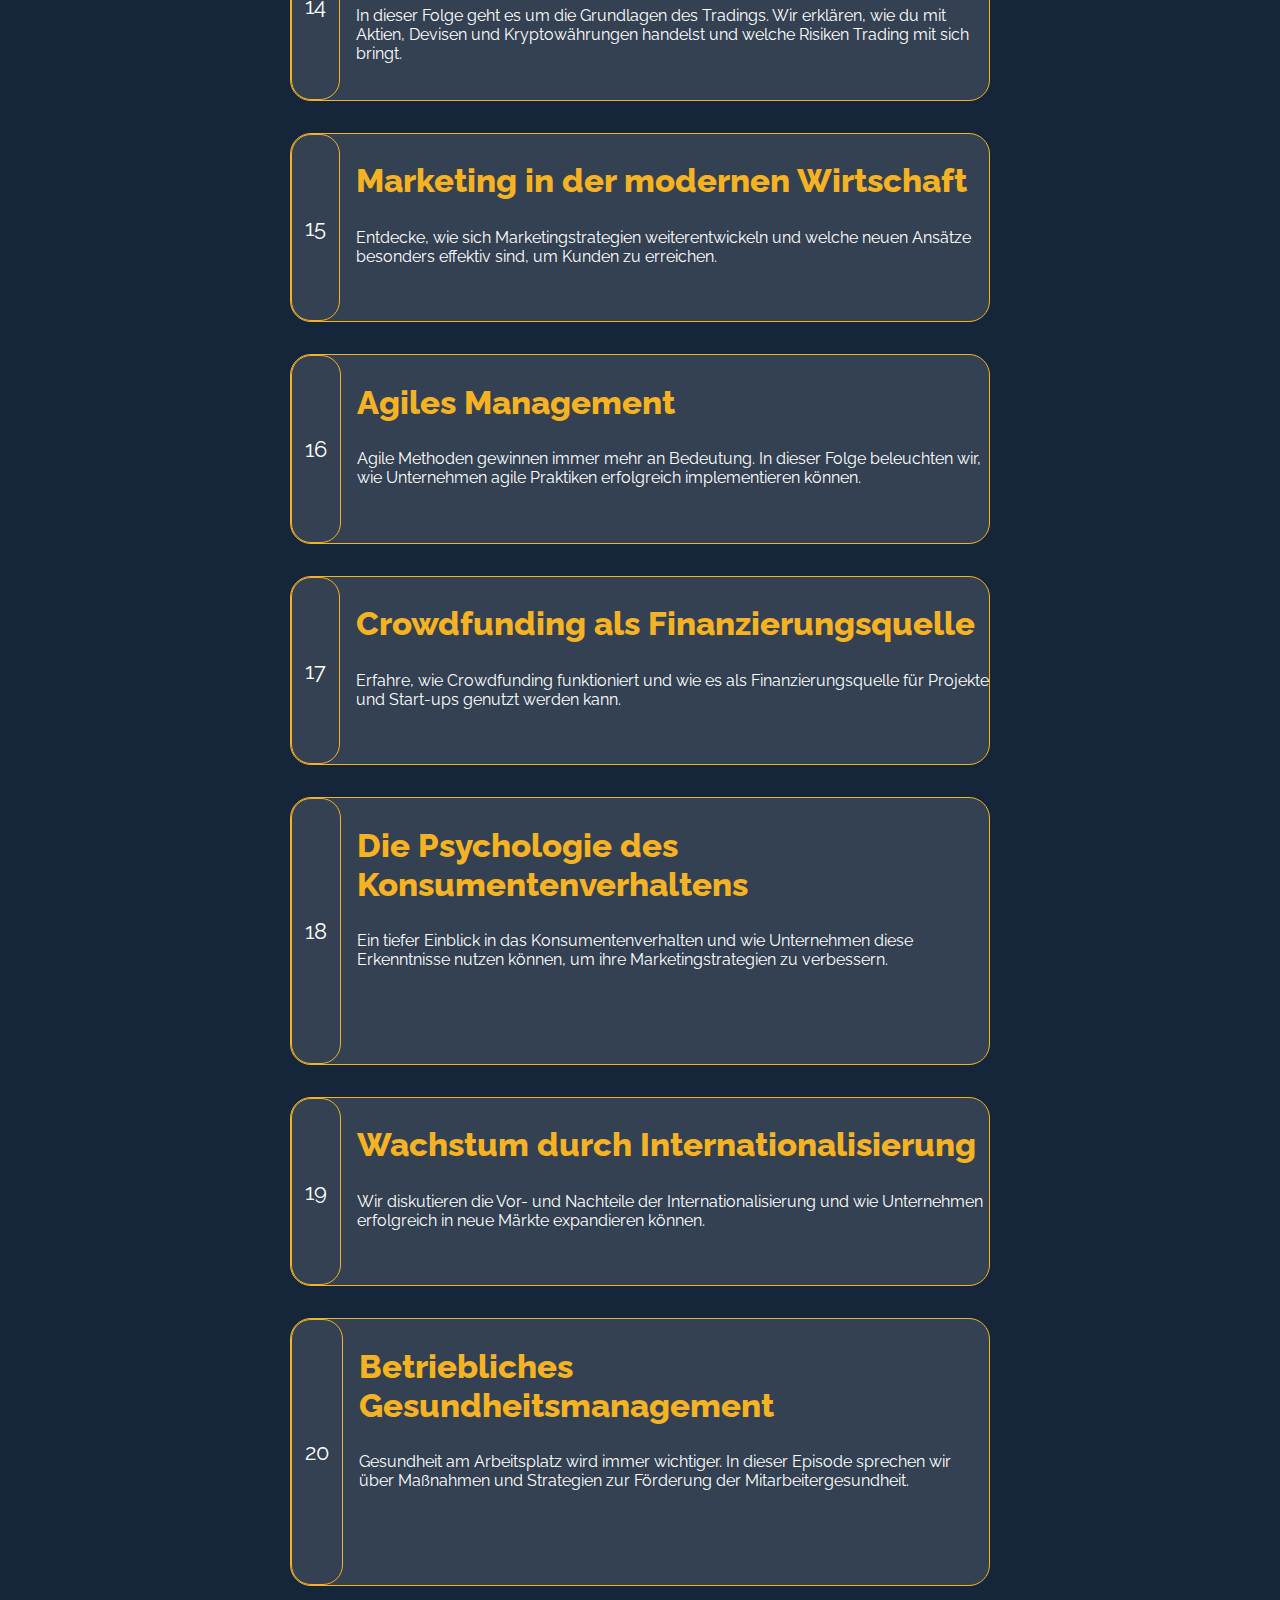
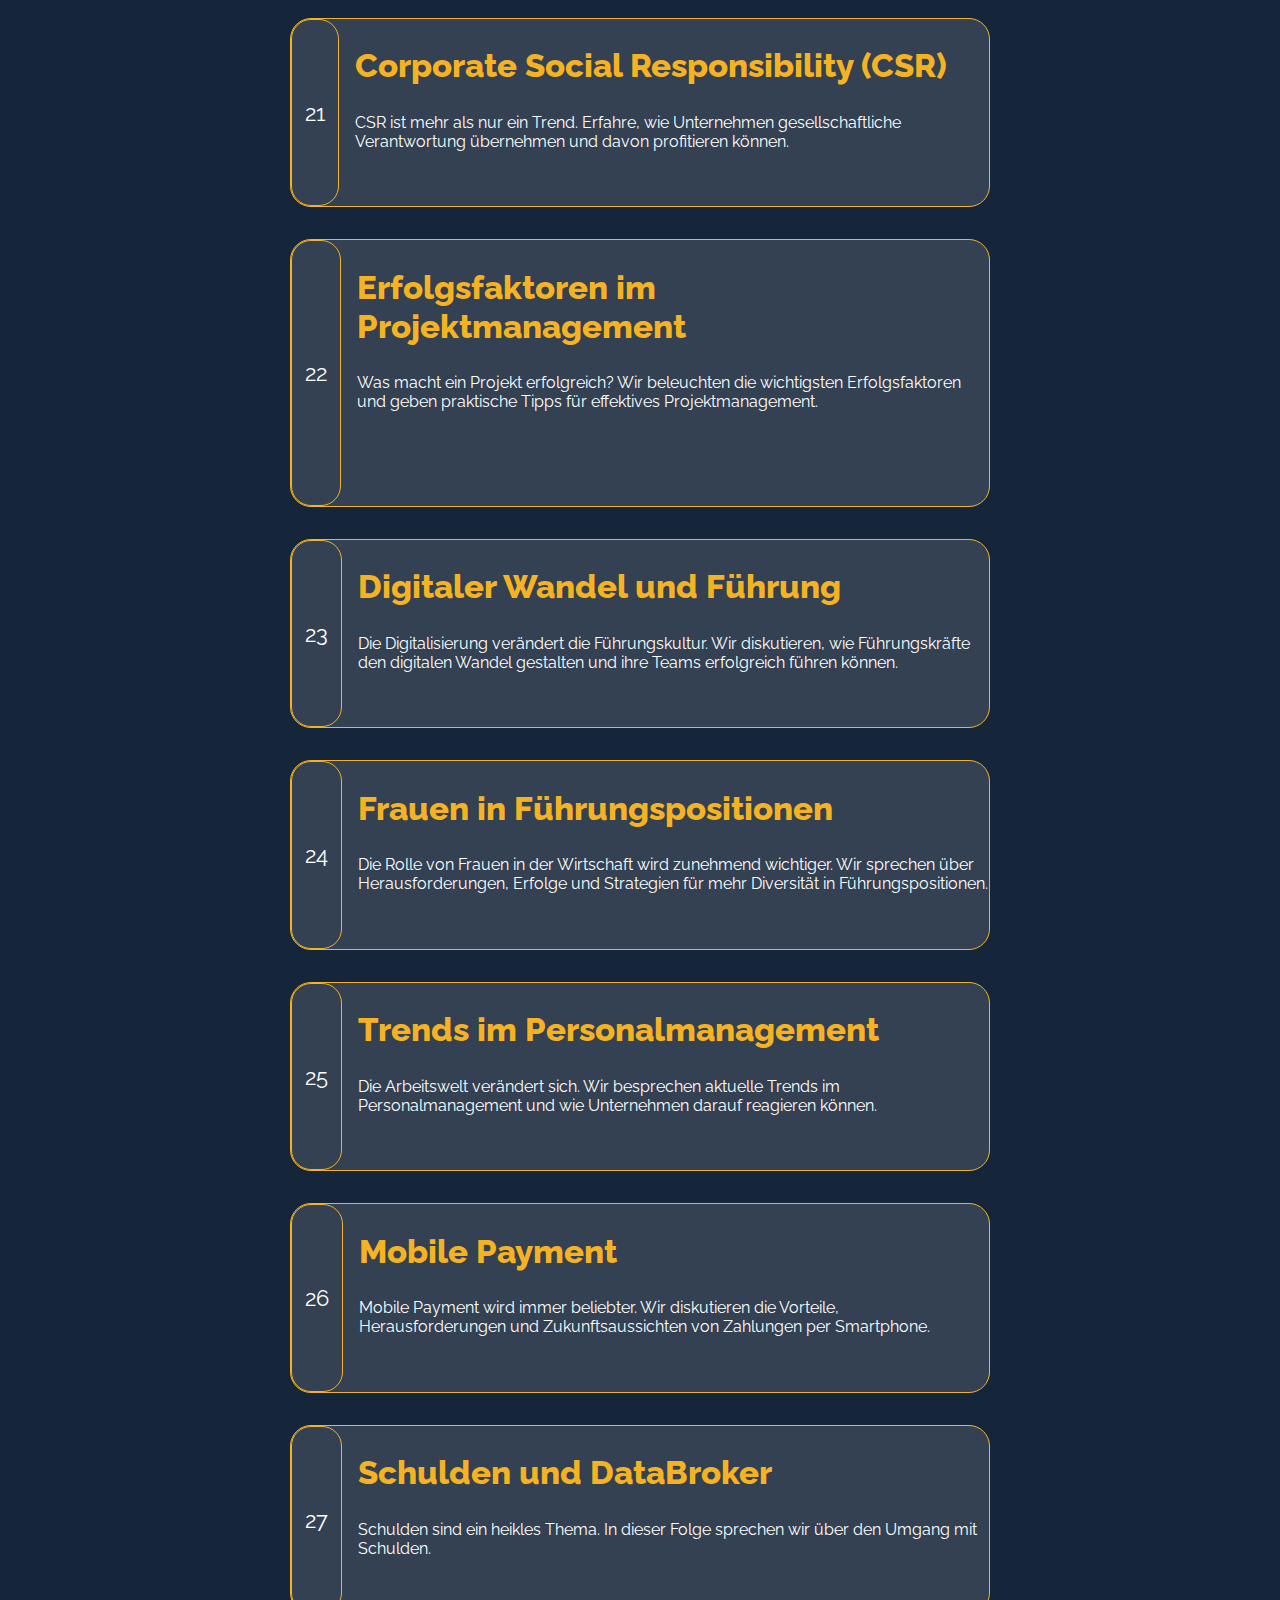
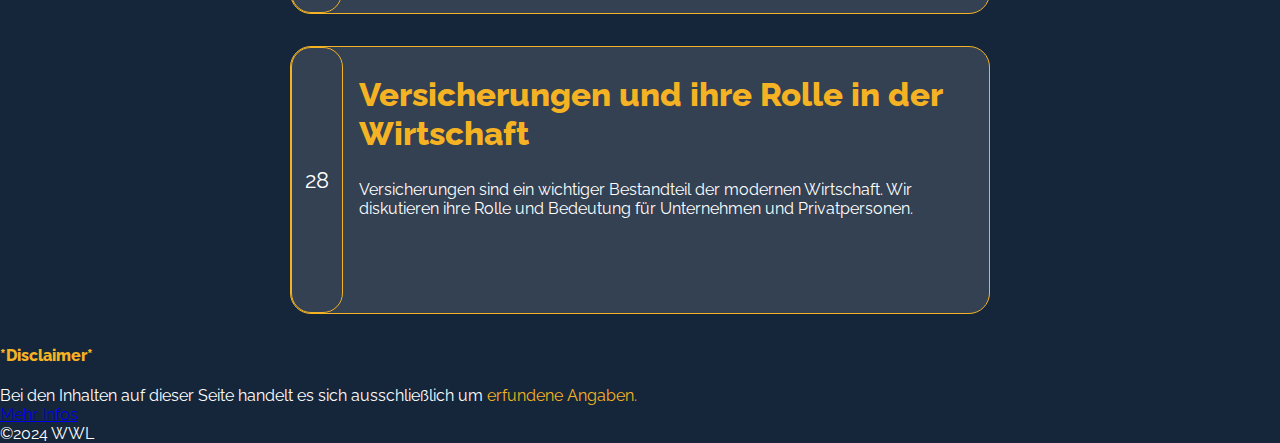
==== commit b94e56e7: "✨ add feature to nav bar" ====
--- a/index.html
+++ b/index.html
@@ -9,6 +9,7 @@
         <link rel="stylesheet" href="./styles/index/navgrid.css" />
         <link rel="stylesheet" href="./styles/index/style.css" />
         <link rel="stylesheet" href="./styles/index/maingrid.css" />
+        <link rel="stylesheet" href="./styles/footer.css" />
     </head>
     <body>
         <nav>
@@ -36,33 +37,456 @@
         </nav>
         <main>
             <h1>Wirtschaft Wissen Leichtgemacht</h1>
+            <p>
+                Herzlich Willkommen auf der Website zum Podcast Wirtschaft
+                Wissen Leichtgemacht. <br />
+                Hier findest du alle Informationen zu den einzelnen Episoden.
+            </p>
+
             <div class="mainContainer">
                 <div class="mainSpace1"></div>
                 <div class="episode">
                     <div class="episodeNum">1</div>
-                    <div class="episodeTitle">sadf</div>
-                    <div class="description">asddsa</div>
-                </div>
-                <div class="mainSpace2"></div>
-            </div>
-            <div class="mainContainer">
-                <div class="mainSpace1"></div>
-                <div class="episode">
-                    <div class="episodeNum">1</div>
-                    <div class="episodeTitle">sadf</div>
-                    <div class="description">asddsa</div>
-                </div>
-                <div class="mainSpace2"></div>
-            </div>
-            <div class="mainContainer">
-                <div class="mainSpace1"></div>
-                <div class="episode">
-                    <div class="episodeNum">1</div>
-                    <div class="episodeTitle">sadf</div>
-                    <div class="description">asddsa</div>
+                    <div class="episodeTitle">
+                        <h2>Start-up Trends 2024</h2>
+                    </div>
+                    <div class="description">
+                        Entdecke die neuesten Trends und Innovationen in der
+                        Start-up-Welt. Wir werfen einen Blick auf
+                        zukunftsweisende Geschäftsmodelle und aufstrebende
+                        Branchen.
+                    </div>
+                </div>
+                <div class="mainSpace2"></div>
+            </div>
+            <div class="mainContainer">
+                <div class="mainSpace1"></div>
+                <div class="episode">
+                    <div class="episodeNum">2</div>
+                    <div class="episodeTitle">
+                        <h2>Die Kunst der Verhandlung</h2>
+                    </div>
+                    <div class="description">
+                        In dieser Folge erklären wir die wichtigsten Techniken
+                        und Strategien, um erfolgreich zu verhandeln. Von
+                        Vorbereitung bis zum Abschluss - lerne die Kunst der
+                        Verhandlung.
+                    </div>
+                </div>
+                <div class="mainSpace2"></div>
+            </div>
+            <div class="mainContainer">
+                <div class="mainSpace1"></div>
+                <div class="episode">
+                    <div class="episodeNum">3</div>
+                    <div class="episodeTitle">
+                        <h2>Nachhaltige Investments</h2>
+                    </div>
+                    <div class="description">
+                        Erfahre, wie du dein Portfolio mit nachhaltigen
+                        Investments stärken kannst. Wir diskutieren grüne
+                        Anlagen, ESG-Kriterien und langfristige Renditen.
+                    </div>
+                </div>
+                <div class="mainSpace2"></div>
+            </div>
+            <div class="mainContainer">
+                <div class="mainSpace1"></div>
+                <div class="episode">
+                    <div class="episodeNum">4</div>
+                    <div class="episodeTitle">
+                        <h2>Die Macht von Netzwerken</h2>
+                    </div>
+                    <div class="description">
+                        Netzwerken ist ein Schlüssel zum Erfolg im
+                        Geschäftsleben. In dieser Episode geben wir Tipps, wie
+                        du wertvolle Kontakte knüpfst und pflegst, um dein
+                        berufliches Netzwerk zu erweitern.
+                    </div>
+                </div>
+                <div class="mainSpace2"></div>
+            </div>
+            <div class="mainContainer">
+                <div class="mainSpace1"></div>
+                <div class="episode">
+                    <div class="episodeNum">5</div>
+                    <div class="episodeTitle">
+                        <h2>Finanzielle Intelligenz für Unternehmer</h2>
+                    </div>
+                    <div class="description">
+                        Verstehe die Grundlagen der finanziellen Planung und
+                        Analyse. Wir bieten Einblicke in Budgetierung,
+                        Cashflow-Management und die Interpretation von
+                        Finanzberichten.
+                    </div>
+                </div>
+                <div class="mainSpace2"></div>
+            </div>
+            <div class="mainContainer">
+                <div class="mainSpace1"></div>
+                <div class="episode">
+                    <div class="episodeNum">6</div>
+                    <div class="episodeTitle">
+                        <h2>Digitalisierung im Mittelstand</h2>
+                    </div>
+                    <div class="description">
+                        Wie können mittelständische Unternehmen von der
+                        Digitalisierung profitieren? Wir diskutieren Chancen,
+                        Herausforderungen und praktische Beispiele erfolgreicher
+                        Digitalisierung.
+                    </div>
+                </div>
+                <div class="mainSpace2"></div>
+            </div>
+            <div class="mainContainer">
+                <div class="mainSpace1"></div>
+                <div class="episode">
+                    <div class="episodeNum">7</div>
+                    <div class="episodeTitle">
+                        <h2>Krisenmanagement in Unternehmen</h2>
+                    </div>
+                    <div class="description">
+                        Jede Krise birgt Chancen. In dieser Folge besprechen wir
+                        effektive Strategien des Krisenmanagements und wie
+                        Unternehmen gestärkt aus Krisen hervorgehen können.
+                    </div>
+                </div>
+                <div class="mainSpace2"></div>
+            </div>
+            <div class="mainContainer">
+                <div class="mainSpace1"></div>
+                <div class="episode">
+                    <div class="episodeNum">8</div>
+                    <div class="episodeTitle">
+                        <h2>Globalisierung und ihre Auswirkungen</h2>
+                    </div>
+                    <div class="description">
+                        Globalisierung verändert die Geschäftswelt. Wir
+                        analysieren die Vor- und Nachteile der Globalisierung
+                        für Unternehmen und beleuchten die aktuellen
+                        Entwicklungen auf dem globalen Markt.
+                    </div>
+                </div>
+                <div class="mainSpace2"></div>
+            </div>
+            <div class="mainContainer">
+                <div class="mainSpace1"></div>
+                <div class="episode">
+                    <div class="episodeNum">9</div>
+                    <div class="episodeTitle">
+                        <h2>Innovation und Unternehmertum</h2>
+                    </div>
+                    <div class="description">
+                        Was macht ein innovatives Unternehmen aus? In dieser
+                        Episode betrachten wir, wie Unternehmertum und
+                        Innovation Hand in Hand gehen und wie Unternehmen eine
+                        Innovationskultur fördern können.
+                    </div>
+                </div>
+                <div class="mainSpace2"></div>
+            </div>
+            <div class="mainContainer">
+                <div class="mainSpace1"></div>
+                <div class="episode">
+                    <div class="episodeNum">10</div>
+                    <div class="episodeTitle">
+                        <h2>Erfolgreiches E-Commerce</h2>
+                    </div>
+                    <div class="description">
+                        Der Online-Handel boomt. Wir geben praktische Tipps, wie
+                        du ein erfolgreiches E-Commerce-Geschäft aufbaust, von
+                        der Auswahl der Plattform bis hin zu
+                        Marketingstrategien.
+                    </div>
+                </div>
+                <div class="mainSpace2"></div>
+            </div>
+            <div class="mainContainer">
+                <div class="mainSpace1"></div>
+                <div class="episode">
+                    <div class="episodeNum">11</div>
+                    <div class="episodeTitle">
+                        <h2>Künstliche Intelligenz im Business</h2>
+                    </div>
+                    <div class="description">
+                        Erfahre, wie Künstliche Intelligenz (KI)
+                        Geschäftsprozesse optimiert und welche Anwendungen sich
+                        für Unternehmen besonders lohnen.
+                    </div>
+                </div>
+                <div class="mainSpace2"></div>
+            </div>
+            <div class="mainContainer">
+                <div class="mainSpace1"></div>
+                <div class="episode">
+                    <div class="episodeNum">12</div>
+                    <div class="episodeTitle">
+                        <h2>Die Bedeutung von Kundenfeedback</h2>
+                    </div>
+                    <div class="description">
+                        Kundenfeedback ist entscheidend für die Verbesserung
+                        deiner Produkte und Dienstleistungen. Wir diskutieren,
+                        wie man es effektiv sammelt und nutzt.
+                    </div>
+                </div>
+                <div class="mainSpace2"></div>
+            </div>
+            <div class="mainContainer">
+                <div class="mainSpace1"></div>
+                <div class="episode">
+                    <div class="episodeNum">13</div>
+                    <div class="episodeTitle">
+                        <h2>Steuerliche Vorteile für Unternehmen</h2>
+                    </div>
+                    <div class="description">
+                        Lerne, wie dein Unternehmen von steuerlichen Vorteilen
+                        und Erleichterungen profitieren kann. Experten geben
+                        Einblicke und praktische Tipps.
+                    </div>
+                </div>
+                <div class="mainSpace2"></div>
+            </div>
+            <div class="mainContainer">
+                <div class="mainSpace1"></div>
+                <div class="episode">
+                    <div class="episodeNum">14</div>
+                    <div class="episodeTitle"><h2>Wie geht Trading</h2></div>
+                    <div class="description">
+                        In dieser Folge geht es um die Grundlagen des Tradings.
+                        Wir erklären, wie du mit Aktien, Devisen und
+                        Kryptowährungen handelst und welche Risiken Trading mit
+                        sich bringt.
+                    </div>
+                </div>
+                <div class="mainSpace2"></div>
+            </div>
+            <div class="mainContainer">
+                <div class="mainSpace1"></div>
+                <div class="episode">
+                    <div class="episodeNum">15</div>
+                    <div class="episodeTitle">
+                        <h2>Marketing in der modernen Wirtschaft</h2>
+                    </div>
+                    <div class="description">
+                        Entdecke, wie sich Marketingstrategien weiterentwickeln
+                        und welche neuen Ansätze besonders effektiv sind, um
+                        Kunden zu erreichen.
+                    </div>
+                </div>
+                <div class="mainSpace2"></div>
+            </div>
+            <div class="mainContainer">
+                <div class="mainSpace1"></div>
+                <div class="episode">
+                    <div class="episodeNum">16</div>
+                    <div class="episodeTitle"><h2>Agiles Management</h2></div>
+                    <div class="description">
+                        Agile Methoden gewinnen immer mehr an Bedeutung. In
+                        dieser Folge beleuchten wir, wie Unternehmen agile
+                        Praktiken erfolgreich implementieren können.
+                    </div>
+                </div>
+                <div class="mainSpace2"></div>
+            </div>
+            <div class="mainContainer">
+                <div class="mainSpace1"></div>
+                <div class="episode">
+                    <div class="episodeNum">17</div>
+                    <div class="episodeTitle">
+                        <h2>Crowdfunding als Finanzierungsquelle</h2>
+                    </div>
+                    <div class="description">
+                        Erfahre, wie Crowdfunding funktioniert und wie es als
+                        Finanzierungsquelle für Projekte und Start-ups genutzt
+                        werden kann.
+                    </div>
+                </div>
+                <div class="mainSpace2"></div>
+            </div>
+            <div class="mainContainer">
+                <div class="mainSpace1"></div>
+                <div class="episode">
+                    <div class="episodeNum">18</div>
+                    <div class="episodeTitle">
+                        <h2>Die Psychologie des Konsumentenverhaltens</h2>
+                    </div>
+                    <div class="description">
+                        Ein tiefer Einblick in das Konsumentenverhalten und wie
+                        Unternehmen diese Erkenntnisse nutzen können, um ihre
+                        Marketingstrategien zu verbessern.
+                    </div>
+                </div>
+                <div class="mainSpace2"></div>
+            </div>
+            <div class="mainContainer">
+                <div class="mainSpace1"></div>
+                <div class="episode">
+                    <div class="episodeNum">19</div>
+                    <div class="episodeTitle">
+                        <h2>Wachstum durch Internationalisierung</h2>
+                    </div>
+                    <div class="description">
+                        Wir diskutieren die Vor- und Nachteile der
+                        Internationalisierung und wie Unternehmen erfolgreich in
+                        neue Märkte expandieren können.
+                    </div>
+                </div>
+                <div class="mainSpace2"></div>
+            </div>
+            <div class="mainContainer">
+                <div class="mainSpace1"></div>
+                <div class="episode">
+                    <div class="episodeNum">20</div>
+                    <div class="episodeTitle">
+                        <h2>Betriebliches Gesundheitsmanagement</h2>
+                    </div>
+                    <div class="description">
+                        Gesundheit am Arbeitsplatz wird immer wichtiger. In
+                        dieser Episode sprechen wir über Maßnahmen und
+                        Strategien zur Förderung der Mitarbeitergesundheit.
+                    </div>
+                </div>
+                <div class="mainSpace2"></div>
+            </div>
+            <div class="mainContainer">
+                <div class="mainSpace1"></div>
+                <div class="episode">
+                    <div class="episodeNum">21</div>
+                    <div class="episodeTitle">
+                        <h2>Corporate Social Responsibility (CSR)</h2>
+                    </div>
+                    <div class="description">
+                        CSR ist mehr als nur ein Trend. Erfahre, wie Unternehmen
+                        gesellschaftliche Verantwortung übernehmen und davon
+                        profitieren können.
+                    </div>
+                </div>
+                <div class="mainSpace2"></div>
+            </div>
+            <div class="mainContainer">
+                <div class="mainSpace1"></div>
+                <div class="episode">
+                    <div class="episodeNum">22</div>
+                    <div class="episodeTitle">
+                        <h2>Erfolgsfaktoren im Projektmanagement</h2>
+                    </div>
+                    <div class="description">
+                        Was macht ein Projekt erfolgreich? Wir beleuchten die
+                        wichtigsten Erfolgsfaktoren und geben praktische Tipps
+                        für effektives Projektmanagement.
+                    </div>
+                </div>
+                <div class="mainSpace2"></div>
+            </div>
+            <div class="mainContainer">
+                <div class="mainSpace1"></div>
+                <div class="episode">
+                    <div class="episodeNum">23</div>
+                    <div class="episodeTitle">
+                        <h2>Digitaler Wandel und Führung</h2>
+                    </div>
+                    <div class="description">
+                        Die Digitalisierung verändert die Führungskultur. Wir
+                        diskutieren, wie Führungskräfte den digitalen Wandel
+                        gestalten und ihre Teams erfolgreich führen können.
+                    </div>
+                </div>
+                <div class="mainSpace2"></div>
+            </div>
+            <div class="mainContainer">
+                <div class="mainSpace1"></div>
+                <div class="episode">
+                    <div class="episodeNum">24</div>
+                    <div class="episodeTitle">
+                        <h2>Frauen in Führungspositionen</h2>
+                    </div>
+                    <div class="description">
+                        Die Rolle von Frauen in der Wirtschaft wird zunehmend
+                        wichtiger. Wir sprechen über Herausforderungen, Erfolge
+                        und Strategien für mehr Diversität in
+                        Führungspositionen.
+                    </div>
+                </div>
+                <div class="mainSpace2"></div>
+            </div>
+            <div class="mainContainer">
+                <div class="mainSpace1"></div>
+                <div class="episode">
+                    <div class="episodeNum">25</div>
+                    <div class="episodeTitle">
+                        <h2>Trends im Personalmanagement</h2>
+                    </div>
+                    <div class="description">
+                        Die Arbeitswelt verändert sich. Wir besprechen aktuelle
+                        Trends im Personalmanagement und wie Unternehmen darauf
+                        reagieren können.
+                    </div>
+                </div>
+                <div class="mainSpace2"></div>
+            </div>
+            <div class="mainContainer">
+                <div class="mainSpace1"></div>
+                <div class="episode">
+                    <div class="episodeNum">26</div>
+                    <div class="episodeTitle"><h2>Mobile Payment</h2></div>
+                    <div class="description">
+                        Mobile Payment wird immer beliebter. Wir diskutieren die
+                        Vorteile, Herausforderungen und Zukunftsaussichten von
+                        Zahlungen per Smartphone.
+                    </div>
+                </div>
+                <div class="mainSpace2"></div>
+            </div>
+            <div class="mainContainer">
+                <div class="mainSpace1"></div>
+                <div class="episode">
+                    <div class="episodeNum" id="newestEpisode">27</div>
+                    <div class="episodeTitle">
+                        <h2>Schulden und DataBroker</h2>
+                    </div>
+                    <div class="description">
+                        Schulden sind ein heikles Thema. In dieser Folge
+                        sprechen wir über den Umgang mit Schulden.
+                    </div>
+                </div>
+                <div class="mainSpace2"></div>
+            </div>
+            <div class="mainContainer">
+                <div class="mainSpace1"></div>
+                <div class="episode">
+                    <div class="episodeNum">28</div>
+                    <div class="episodeTitle">
+                        <h2>Versicherungen und ihre Rolle in der Wirtschaft</h2>
+                    </div>
+                    <div class="description">
+                        Versicherungen sind ein wichtiger Bestandteil der
+                        modernen Wirtschaft. Wir diskutieren ihre Rolle und
+                        Bedeutung für Unternehmen und Privatpersonen.
+                    </div>
                 </div>
                 <div class="mainSpace2"></div>
             </div>
         </main>
+        <footer>
+            <div class="footerContainer">
+                <div class="footerspace1"></div>
+                <div class="footerspace2"></div>
+                <div class="disclaimer">
+                    <h4>*Disclaimer*</h4>
+                    <span
+                        >Bei den Inhalten auf dieser Seite handelt es sich
+                        ausschlie&szlig;lich um
+                    </span>
+                    <span class="accent"> erfundene Angaben. </span>
+                    <br /><a href="./pages/disclaimer.html">Mehr Infos</a>
+                </div>
+                <div class="legal">
+                    <div class="footerText">
+                        <span class="copyleft">&copy;</span
+                        ><span>2024 WWL</span>
+                    </div>
+                </div>
+            </div>
+        </footer>
     </body>
 </html>
--- a/styles/index/navgrid.css
+++ b/styles/index/navgrid.css
@@ -9,7 +9,7 @@
     grid-template-rows: 1fr;
     gap: 0px 6px;
     grid-auto-flow: row;
-    grid-template-areas: "logo space1 headline1 headline2 headline3 space2";
+    grid-template-areas: "logo space1 headline1 headline2 headline3  space2";
     align-items: center;
     text-align: center;
 }
--- a/styles/index/style.css
+++ b/styles/index/style.css
@@ -5,7 +5,6 @@
 }
 
 #logo {
-    font-family: "danfo", sans-serif;
     width: 1.5rem;
     background-color: #ffffffdc;
     padding: 0px 3px 1px 3px;
@@ -60,8 +59,6 @@
 /* nav end */
 /* ----------------------------------------------------------------------------------------------------------------------------------------------------------------------------------------------- */
 /* main start */
-.mainContainer {
-}
 
 .episode {
     background-color: var(--episode-background-color);
